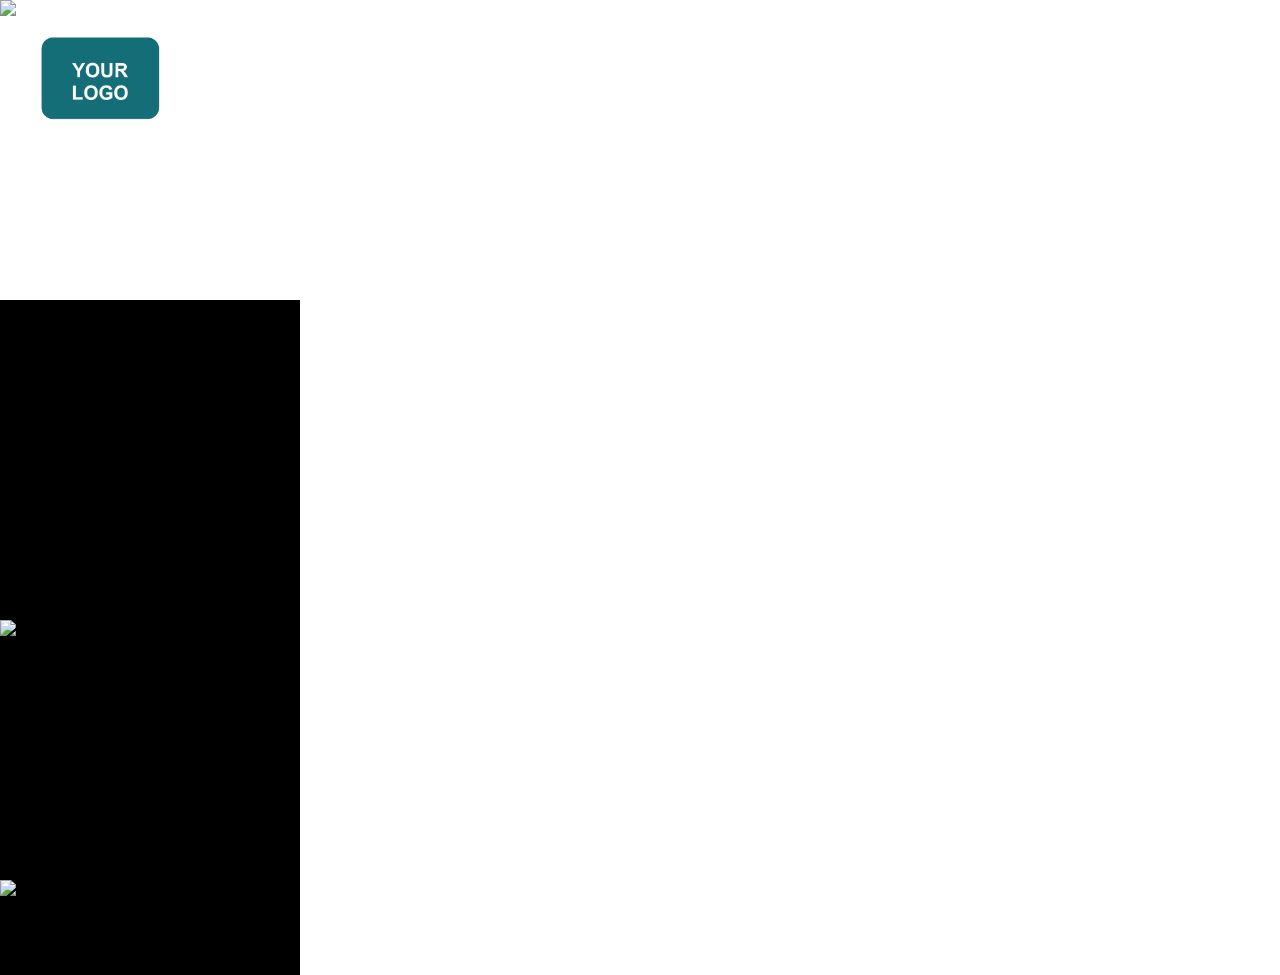
==== variant-b-fireplace/src/left.html @ b8cc555e "Layout with basic css" ====
<!doctype html>
<html>
  <head>
    <meta charset="utf-8" />
    <title>left</title>
    <style>
      body {
        margin: 0;
      }
      #ad {
        position: relative;
        width: 320px;
        height: 975px;
        overflow: hidden;
        cursor: pointer;
      }
      #ad img {
        position: absolute;
      }
      #bg {
        left: 0;
        top: 0;
        width: 1672px;
      }
      #logo {
        left: 0;
        top: 0;
        width: 200px;
      }
      #hl {
        left: 0;
        top: 300px;
        width: 300px;
      }
      #box {
        left: 0;
        top: 620px;
        width: 300px;
      }
      #cta {
        left: 0;
        top: 880px;
        width: 200px;
      }
    </style>
  </head>
  <body>
    <div id="ad">
      <img id="bg" src="../assets/bg-big.jpg" />
      <img id="logo" src="../assets/left/logo.png" />
      <img id="hl" src="../assets/left/hl.png" />
      <img id="box" src="../assets/box.png" />
      <img id="cta" src="../assets/cta.png" />
    </div>
  </body>
</html>
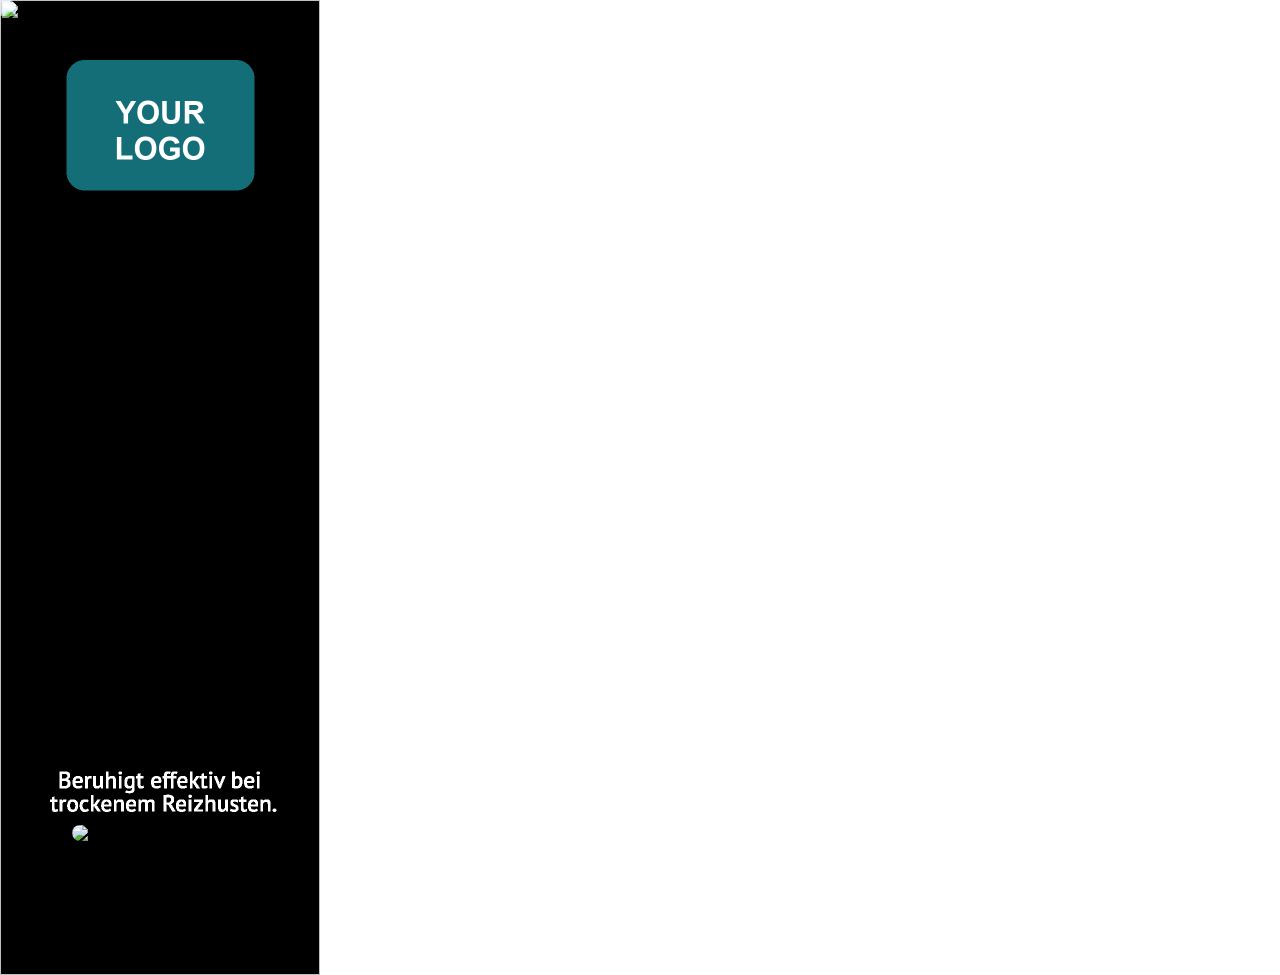
==== commit 970c49f0: "Fixed left and right css" ====
--- a/variant-b-fireplace/src/left.html
+++ b/variant-b-fireplace/src/left.html
@@ -6,6 +6,7 @@
     <style>
       body {
         margin: 0;
+        overflow: hidden;
       }
       #ad {
         position: relative;
@@ -18,29 +19,37 @@
         position: absolute;
       }
       #bg {
-        left: 0;
+        left: 0px;
         top: 0;
+
         width: 1672px;
       }
       #logo {
         left: 0;
         top: 0;
-        width: 200px;
+        width: 320px;
+        height: 975px;
       }
       #hl {
-        left: 0;
-        top: 300px;
-        width: 300px;
+        left: 0px;
+        top: 0px;
+        width: 320px;
+        height: 975px;
+        mix-blend-mode: screen;
       }
       #box {
         left: 0;
-        top: 620px;
-        width: 300px;
+        top: 0;
+        width: 320px;
+        height: 975px;
+
+        mix-blend-mode: screen;
       }
       #cta {
-        left: 0;
-        top: 880px;
-        width: 200px;
+        top: 825px;
+        left: 72px;
+        width: 50%;
+        border-radius: 10px;
       }
     </style>
   </head>
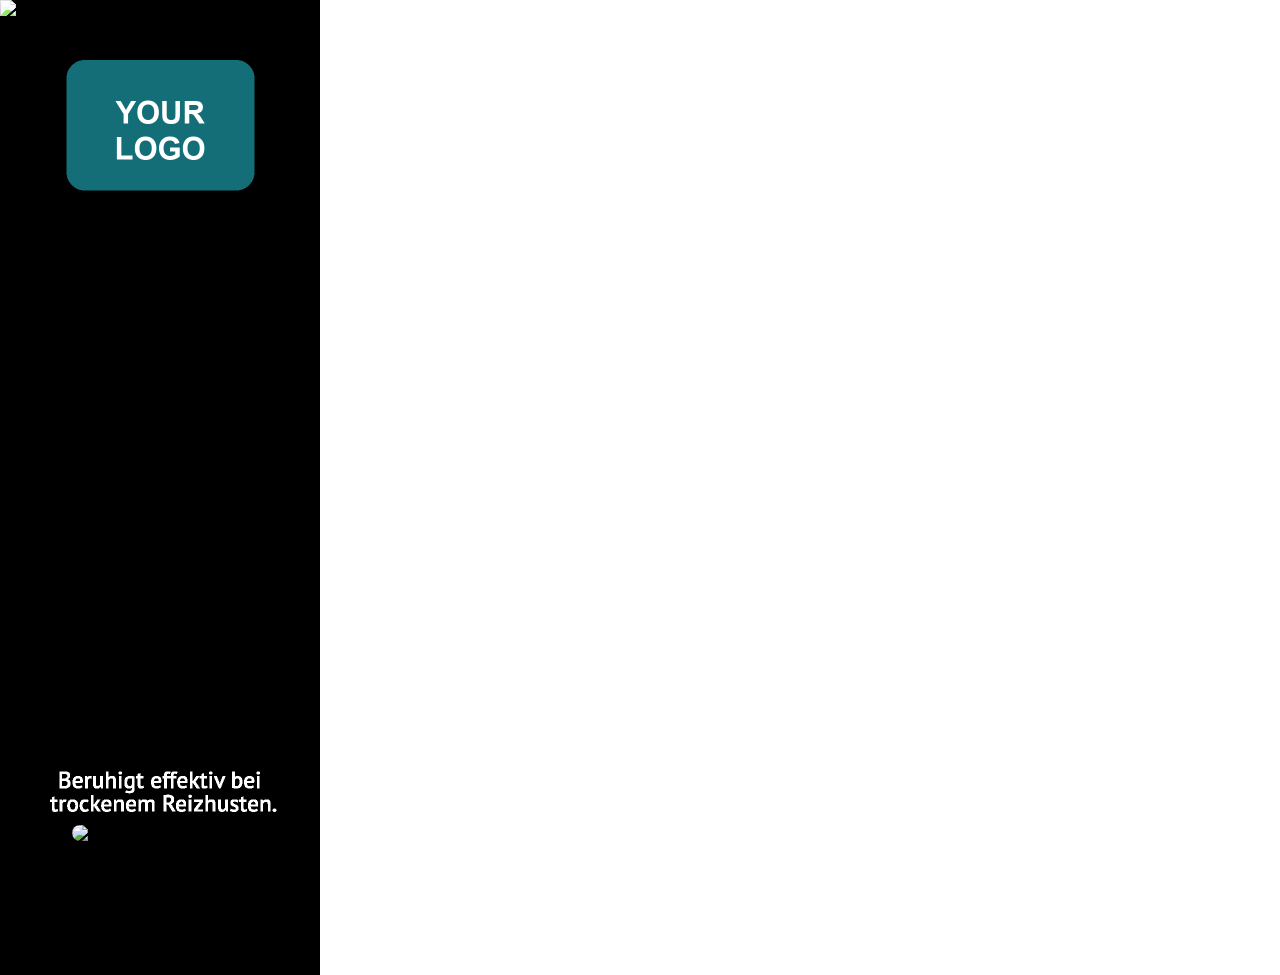
==== commit 49552af3: "aligning layout" ====
--- a/variant-b-fireplace/src/left.html
+++ b/variant-b-fireplace/src/left.html
@@ -24,31 +24,21 @@
 
         width: 1672px;
       }
-      #logo {
-        left: 0;
-        top: 0;
-        width: 320px;
-        height: 975px;
-      }
-      #hl {
-        left: 0px;
-        top: 0px;
-        width: 320px;
-        height: 975px;
-        mix-blend-mode: screen;
-      }
+      #logo,
+      #hl,
       #box {
         left: 0;
         top: 0;
         width: 320px;
-        height: 975px;
-
+      }
+      #hl,
+      #box {
         mix-blend-mode: screen;
       }
       #cta {
         top: 825px;
         left: 72px;
-        width: 50%;
+        width: 160px;
         border-radius: 10px;
       }
     </style>
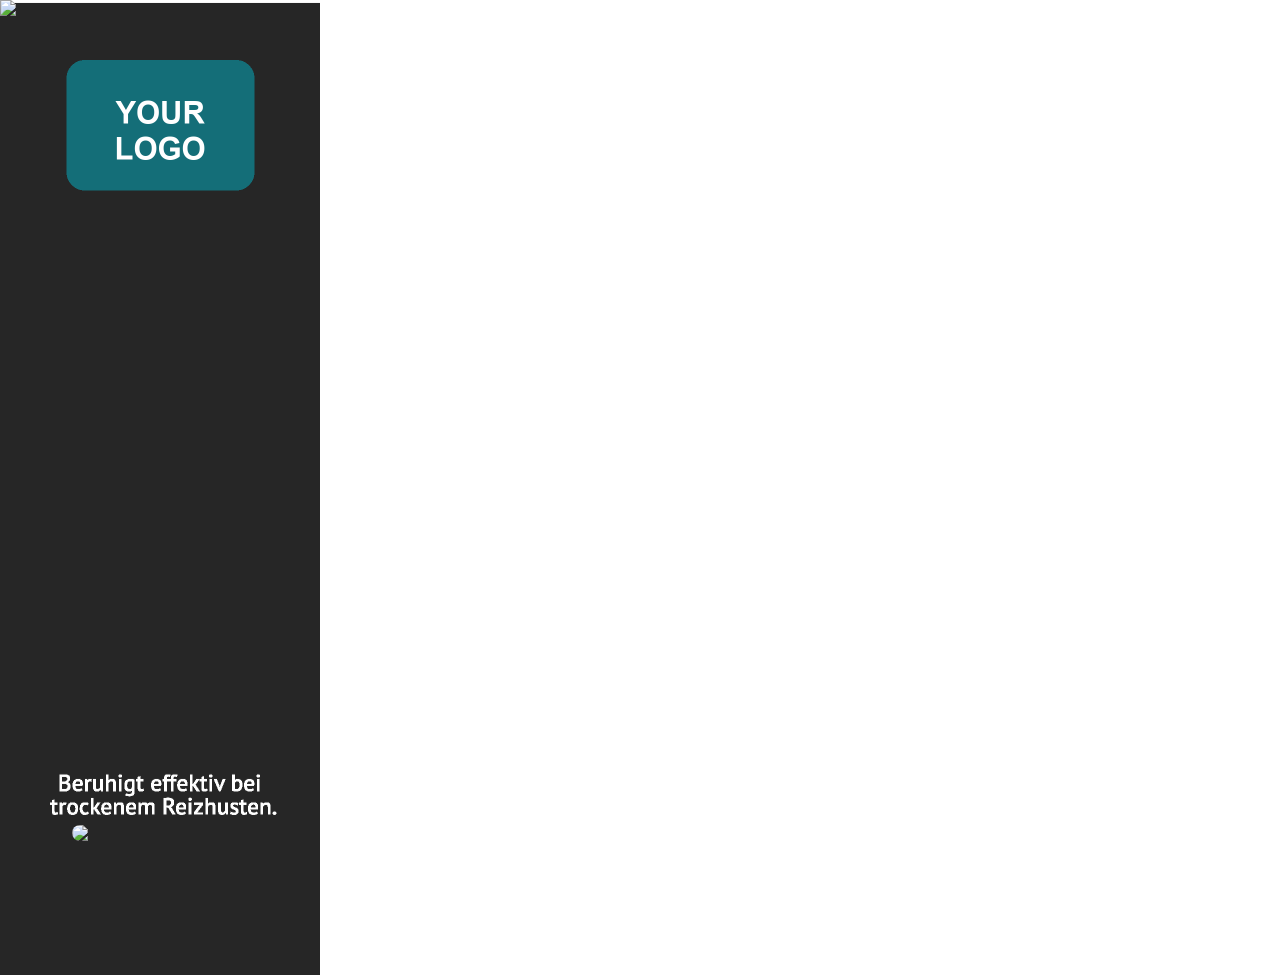
==== commit b80a92ee: "added basic animation" ====
--- a/variant-b-fireplace/src/left.html
+++ b/variant-b-fireplace/src/left.html
@@ -51,5 +51,14 @@
       <img id="box" src="../assets/box.png" />
       <img id="cta" src="../assets/cta.png" />
     </div>
+    <script src="https://cdnjs.cloudflare.com/ajax/libs/gsap/3.12.5/gsap.min.js"></script>
+    <script>
+      const tl = gsap.timeline();
+      tl.from("#bg", { scale: 1.15, duration: 5, ease: "slow.out" }, 0).from(
+        "#hl",
+        { opacity: 0, y: 20, duration: 1, ease: "power2.out" },
+        1,
+      );
+    </script>
   </body>
 </html>
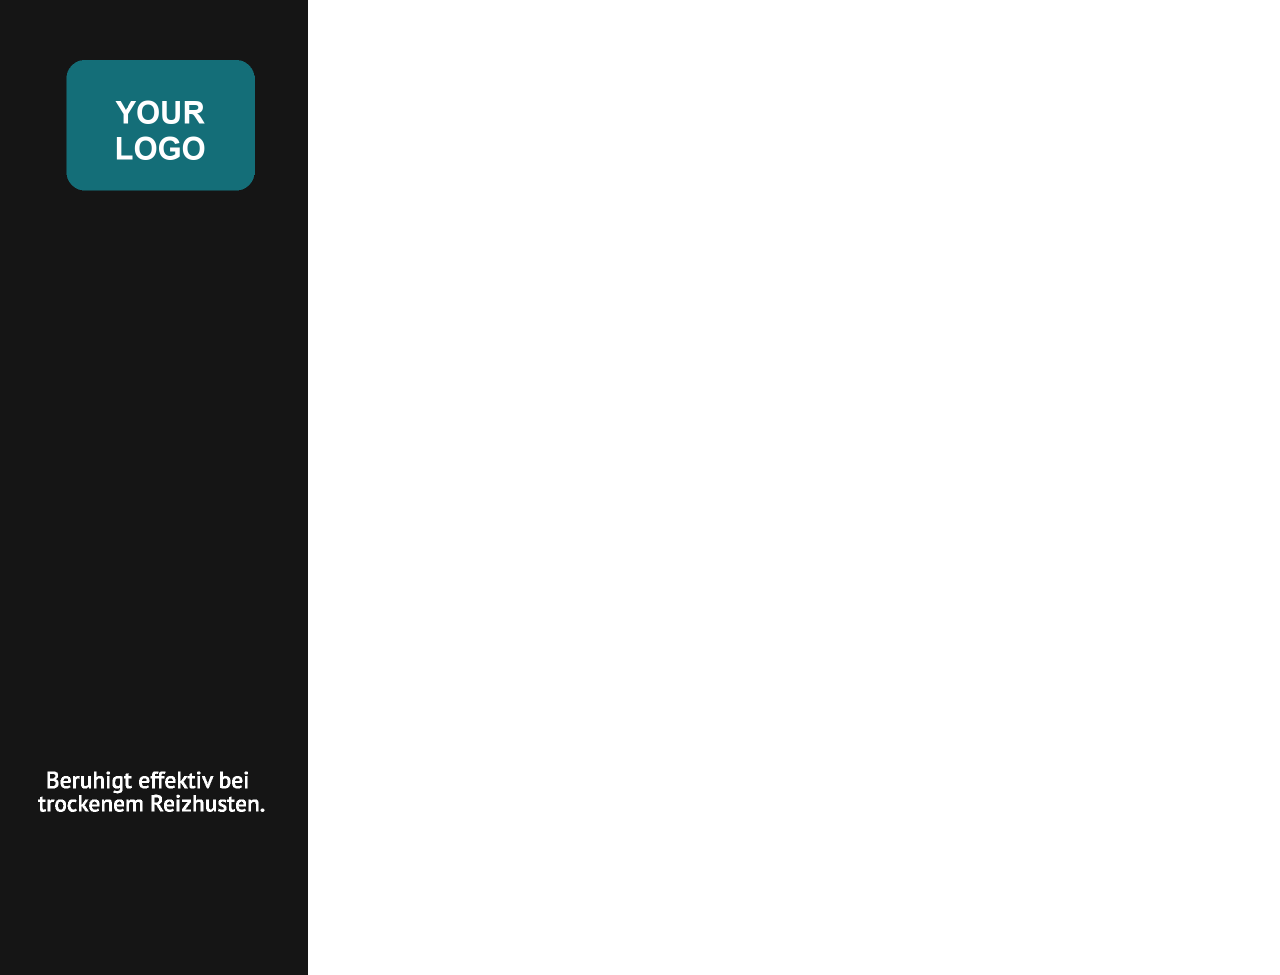
==== commit ce2c5213: "Changed animation and added yoyo" ====
--- a/variant-b-fireplace/src/left.html
+++ b/variant-b-fireplace/src/left.html
@@ -53,12 +53,18 @@
     </div>
     <script src="https://cdnjs.cloudflare.com/ajax/libs/gsap/3.12.5/gsap.min.js"></script>
     <script>
+      const clickTag = window.clickTag || "https://example.com/landing";
+      document.getElementById("ad").onclick = () => window.open(clickTag, "_blank");
+
+      gsap.from("#bg", { scale: 1.1, duration: 4, ease: "slow.out" });
+
       const tl = gsap.timeline();
-      tl.from("#bg", { scale: 1.15, duration: 5, ease: "slow.out" }, 0).from(
-        "#hl",
-        { opacity: 0, y: 20, duration: 1, ease: "power2.out" },
-        1,
-      );
+      tl.from("#logo", { opacity: 0, scale: 0.8, duration: 0.8, ease: "back.out(1.7)" }, 0.3)
+        .from("#hl", { opacity: 0, x: -150, duration: 1.2, ease: "power3.out" }, 0.8)
+        .from("#box", { opacity: 0, y: 30, duration: 0.8, ease: "power2.out" }, 2)
+        .from("#cta", { opacity: 0, scale: 0.7, duration: 0.8, ease: "back.out(1.7)" }, 3.5);
+
+      gsap.to("#cta", { scale: 1.05, duration: 0.9, yoyo: true, repeat: 27, ease: "sine.inOut", delay: 5.7 }); //0.9*27+5.7=30sek
     </script>
   </body>
 </html>
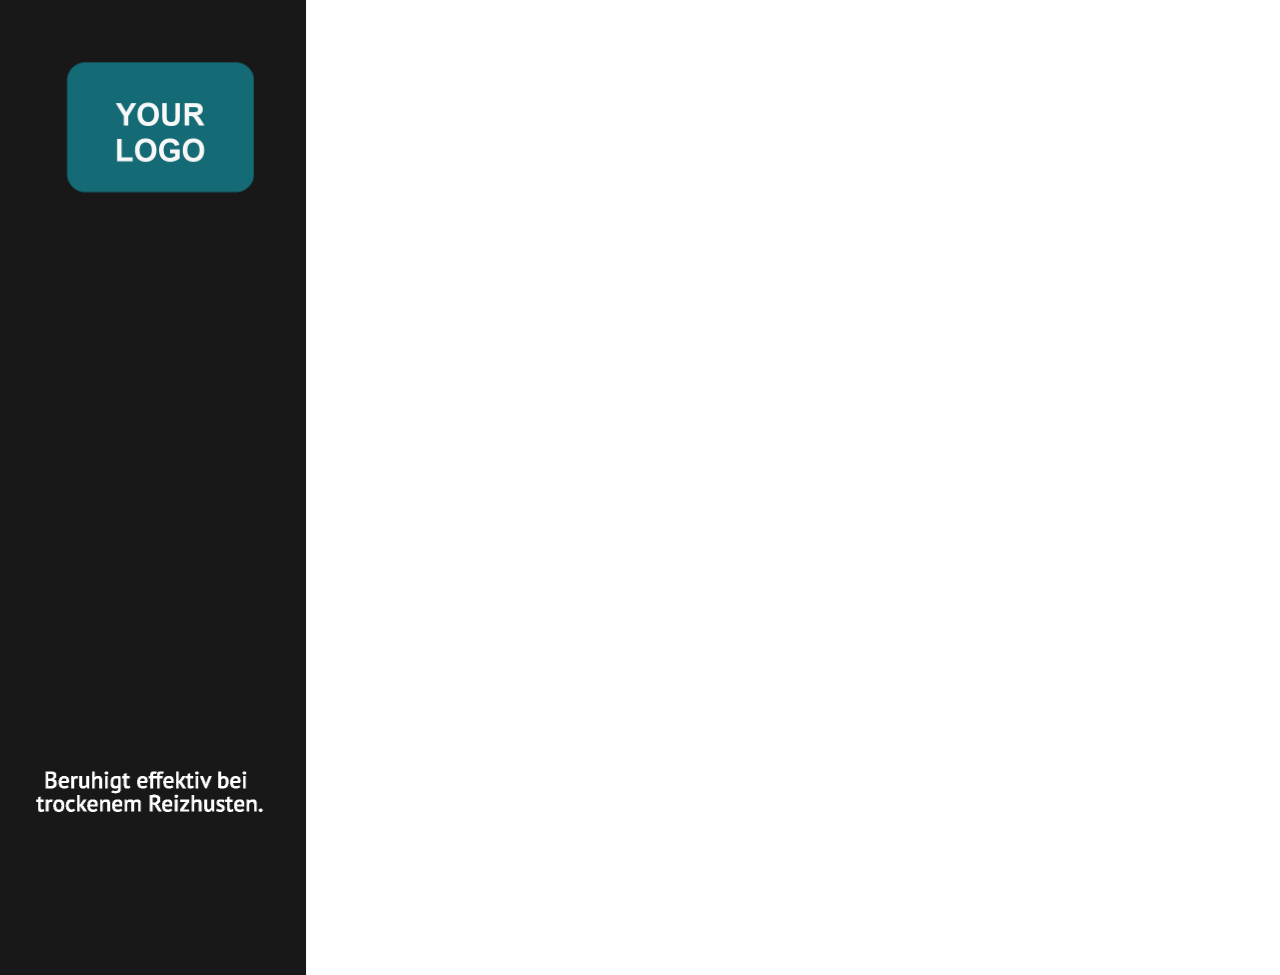
==== commit 3b42435e: "Small changes to animation" ====
--- a/variant-b-fireplace/src/left.html
+++ b/variant-b-fireplace/src/left.html
@@ -56,15 +56,15 @@
       const clickTag = window.clickTag || "https://example.com/landing";
       document.getElementById("ad").onclick = () => window.open(clickTag, "_blank");
 
-      gsap.from("#bg", { scale: 1.1, duration: 4, ease: "slow.out" });
+      gsap.from("#bg", { scale: 1.1, duration: 4, ease: "power1.out" });
 
       const tl = gsap.timeline();
-      tl.from("#logo", { opacity: 0, scale: 0.8, duration: 0.8, ease: "back.out(1.7)" }, 0.3)
+      tl.from("#logo", { opacity: 0, scale: 0.8, duration: 3, ease: "back.out(1.7)" }, 0.3)
         .from("#hl", { opacity: 0, x: -150, duration: 1.2, ease: "power3.out" }, 0.8)
         .from("#box", { opacity: 0, y: 30, duration: 0.8, ease: "power2.out" }, 2)
         .from("#cta", { opacity: 0, scale: 0.7, duration: 0.8, ease: "back.out(1.7)" }, 3.5);
 
-      gsap.to("#cta", { scale: 1.05, duration: 0.9, yoyo: true, repeat: 27, ease: "sine.inOut", delay: 5.7 }); //0.9*27+5.7=30sek
+      gsap.to("#cta", { scale: 1.05, duration: 0.9, yoyo: true, repeat: 27, ease: "sine.inOut", delay: 5 }); //0.9*(1+27)+5=30.2sek
     </script>
   </body>
 </html>
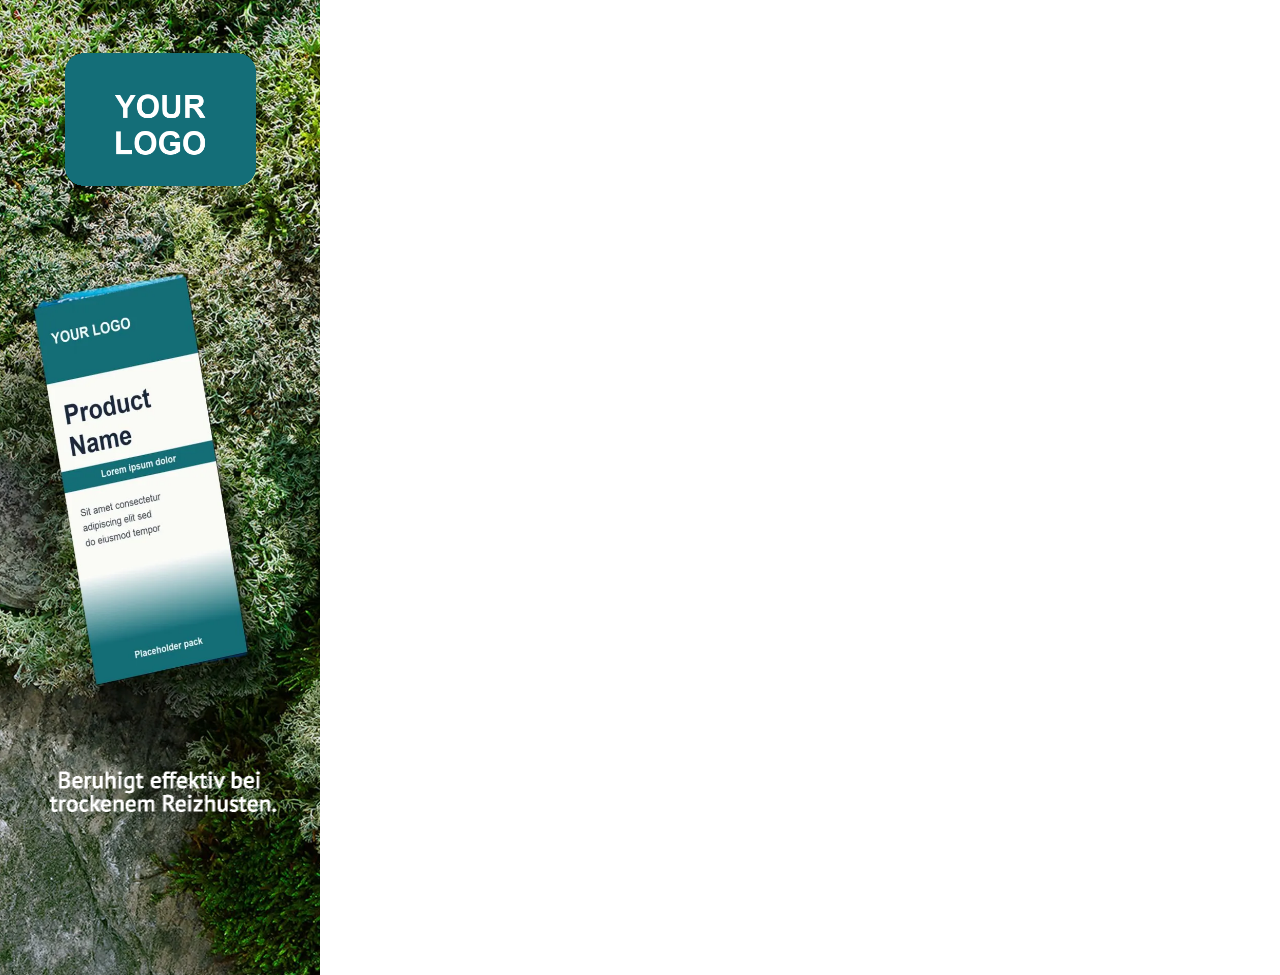
==== commit 9563f5ef: "Compresed all png and jpg to 80%  webp" ====
--- a/variant-b-fireplace/src/left.html
+++ b/variant-b-fireplace/src/left.html
@@ -45,11 +45,11 @@
   </head>
   <body>
     <div id="ad">
-      <img id="bg" src="../assets/bg-big.jpg" />
+      <img id="bg" src="../assets/bg-big.webp" />
       <img id="logo" src="../assets/left/logo.png" />
       <img id="hl" src="../assets/left/hl.png" />
-      <img id="box" src="../assets/box.png" />
-      <img id="cta" src="../assets/cta.png" />
+      <img id="box" src="../assets/box.webp" />
+      <img id="cta" src="../assets/cta.webp" />
     </div>
     <script src="https://cdnjs.cloudflare.com/ajax/libs/gsap/3.12.5/gsap.min.js"></script>
     <script>
@@ -64,7 +64,7 @@
         .from("#box", { opacity: 0, y: 30, duration: 0.8, ease: "power2.out" }, 2)
         .from("#cta", { opacity: 0, scale: 0.7, duration: 0.8, ease: "back.out(1.7)" }, 3.5);
 
-      gsap.to("#cta", { scale: 1.05, duration: 0.9, yoyo: true, repeat: 27, ease: "sine.inOut", delay: 5 }); //0.9*(1+27)+5=30.2sek
+      gsap.to("#cta", { scale: 1.05, duration: 0.9, yoyo: true, repeat: 32, ease: "sine.inOut", delay: 5 }); //0.9*(1+32)=29.7sec
     </script>
   </body>
 </html>
